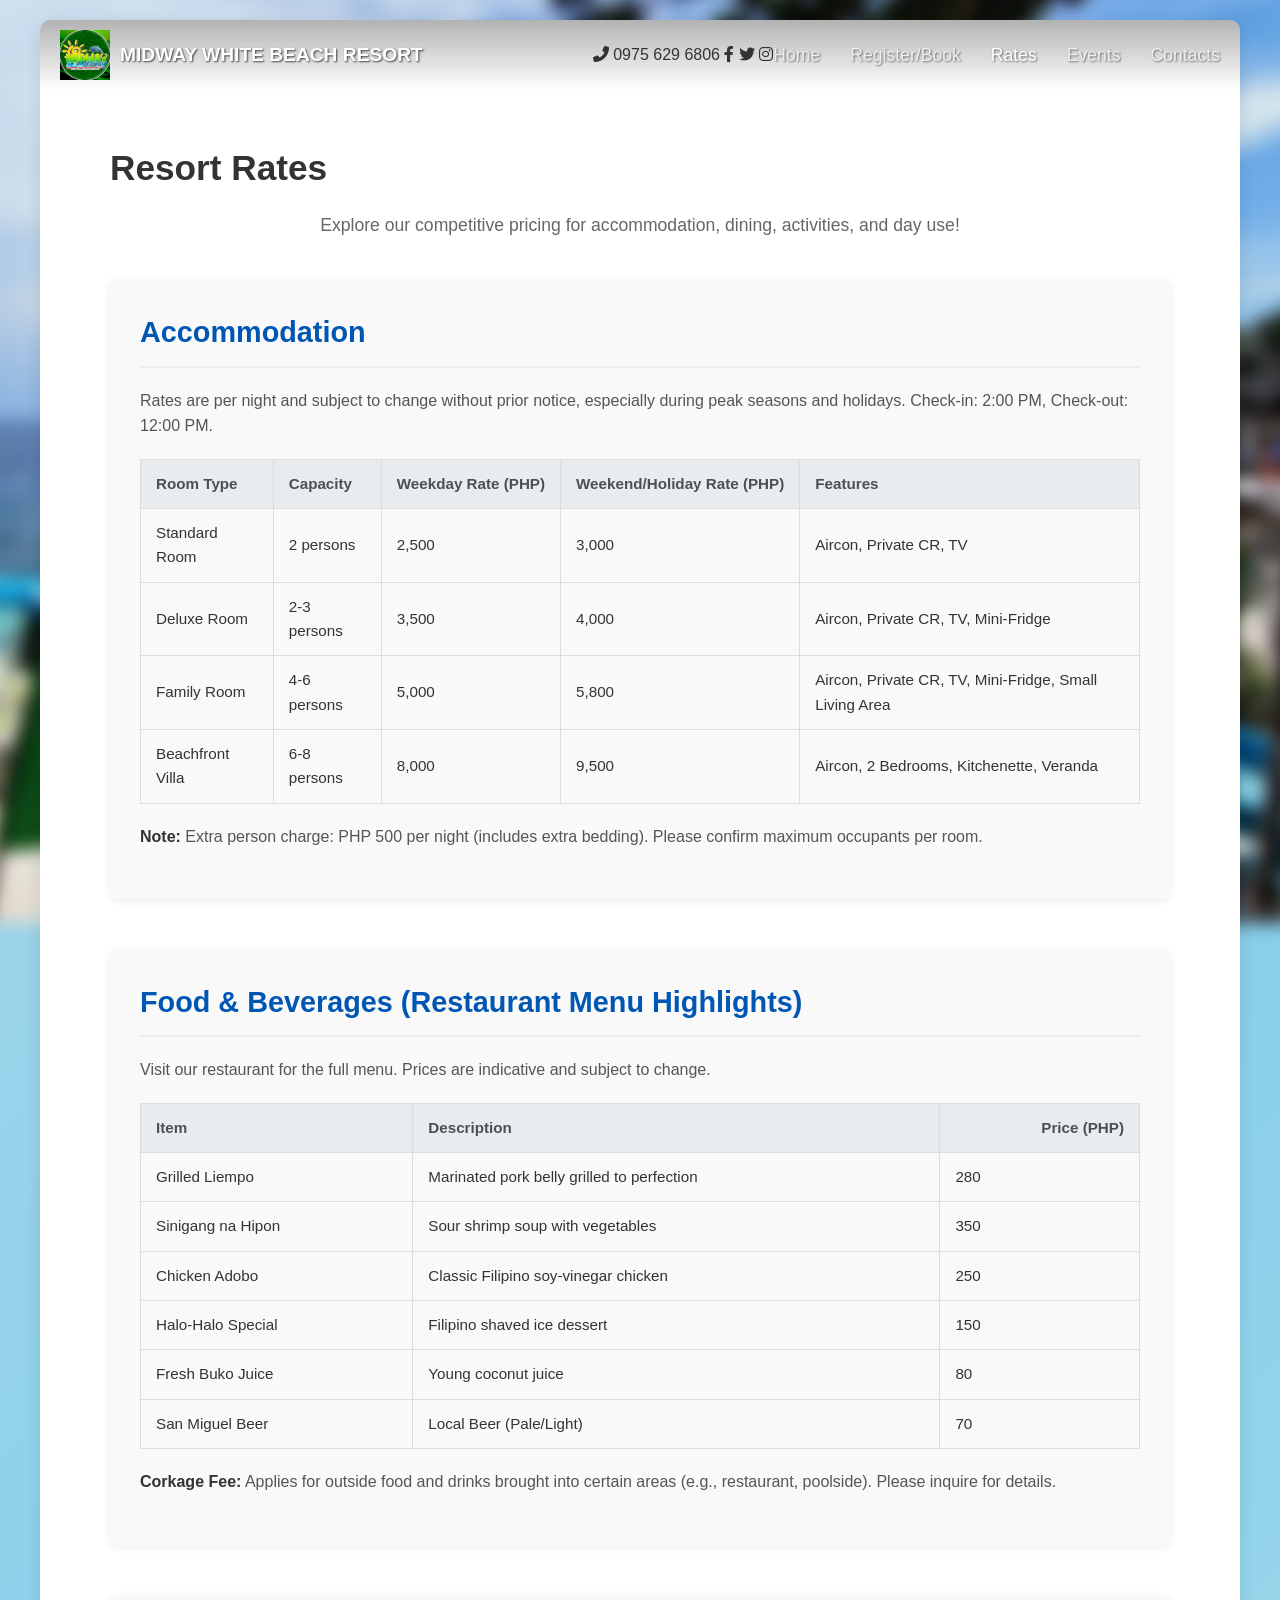
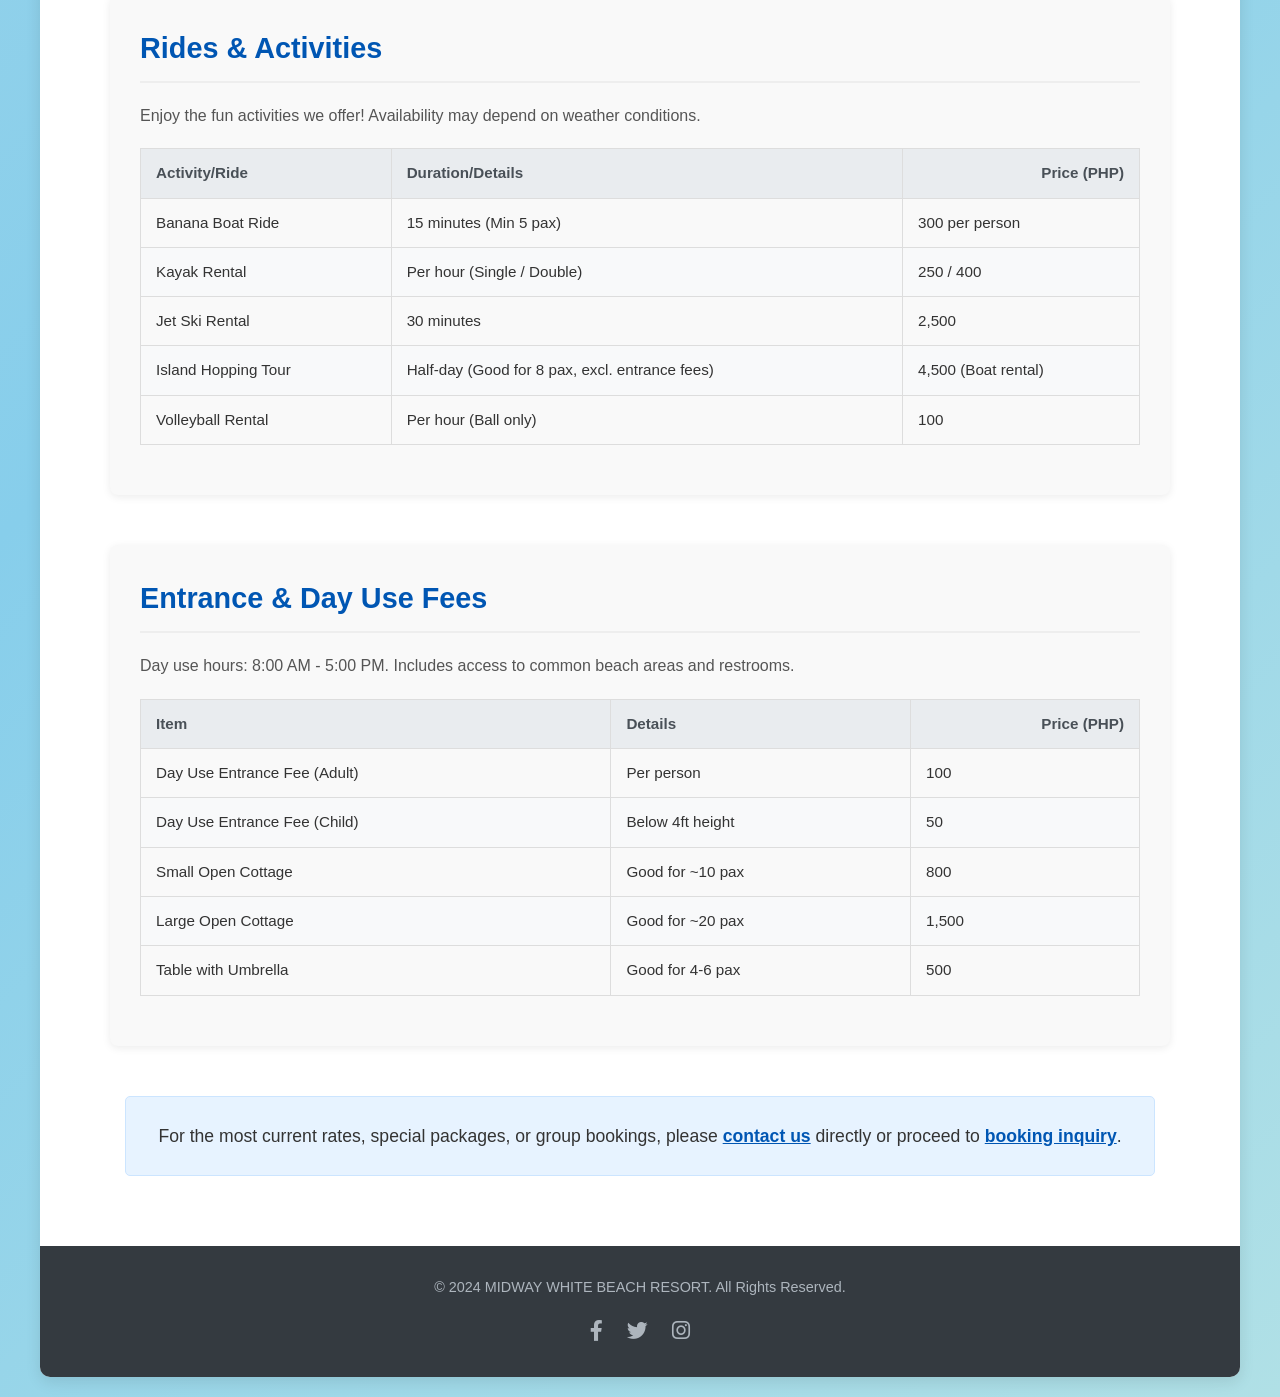
==== rates.html @ 9ece78bf "Style: Remove nav underline, adjust footer margin, reorder services on mobile" ====
<!DOCTYPE html>
<html lang="en">

<head>
    <meta charset="UTF-8">
    <meta name="viewport" content="width=device-width, initial-scale=1.0">
    <title>Rates - MIDWAY WHITE BEACH RESORT</title>
    <link rel="stylesheet" href="style.css"> <!-- Link to main CSS -->
    <link rel="stylesheet" href="rates.css"> <!-- Link to rates-specific CSS -->
    <link rel="stylesheet" href="https://cdnjs.cloudflare.com/ajax/libs/font-awesome/6.0.0/css/all.min.css">
</head>

<body>
    <div class="page-wrapper">

        <header class="site-header">
            <div class="header-container">
                <div class="logo">
                    <a href="index.html">MIDWAY WHITE BEACH RESORT</a>
                </div>
                <div class="header-right">
                    <div class="top-info">
                        <span><i class="fas fa-phone-alt"></i> <a href="tel:09756296806">0975 629 6806</a></span>
                        <a href="https://web.facebook.com/MidwayMinkayRCSOfficial" aria-label="Facebook" target="_blank"
                            rel="noopener noreferrer"><i class="fab fa-facebook-f"></i></a>
                        <a href="#" aria-label="Twitter" target="_blank" rel="noopener noreferrer"><i
                                class="fab fa-twitter"></i></a> <!-- Replace # -->
                        <a href="#" aria-label="Instagram" target="_blank" rel="noopener noreferrer"><i
                                class="fab fa-instagram"></i></a> <!-- Replace # -->
                    </div>
                    <nav class="main-navigation">
                        <ul>
                            <li><a href="index.html">Home</a></li>
                            <li><a href="registration.html">Register/Book</a></li>
                            <li><a href="rates.html" class="active">Rates</a></li>
                            <li><a href="#">Events</a></li> <!-- Placeholder -->
                            <li><a href="#">Contacts</a></li> <!-- Placeholder -->
                        </ul>
                    </nav>
                </div>
            </div>
        </header>

        <main>
            <section class="rates-section">
                <div class="container">
                    <h1 class="page-title">Resort Rates</h1>
                    <p class="rates-intro">Explore our competitive pricing for accommodation, dining, activities, and
                        day use!</p>

                    <!-- === Room Rates === -->
                    <section class="rates-category">
                        <h2 class="category-title">Accommodation</h2>
                        <p>Rates are per night and subject to change without prior notice, especially during peak
                            seasons and holidays. Check-in: 2:00 PM, Check-out: 12:00 PM.</p>
                        <div class="table-responsive-wrapper">
                            <table class="rates-table">
                                <thead>
                                    <tr>
                                        <th>Room Type</th>
                                        <th>Capacity</th>
                                        <th>Weekday Rate (PHP)</th>
                                        <th>Weekend/Holiday Rate (PHP)</th>
                                        <th>Features</th>
                                    </tr>
                                </thead>
                                <tbody>
                                    <tr>
                                        <td>Standard Room</td>
                                        <td>2 persons</td>
                                        <td>2,500</td>
                                        <td>3,000</td>
                                        <td>Aircon, Private CR, TV</td>
                                    </tr>
                                    <tr>
                                        <td>Deluxe Room</td>
                                        <td>2-3 persons</td>
                                        <td>3,500</td>
                                        <td>4,000</td>
                                        <td>Aircon, Private CR, TV, Mini-Fridge</td>
                                    </tr>
                                    <tr>
                                        <td>Family Room</td>
                                        <td>4-6 persons</td>
                                        <td>5,000</td>
                                        <td>5,800</td>
                                        <td>Aircon, Private CR, TV, Mini-Fridge, Small Living Area</td>
                                    </tr>
                                    <tr>
                                        <td>Beachfront Villa</td>
                                        <td>6-8 persons</td>
                                        <td>8,000</td>
                                        <td>9,500</td>
                                        <td>Aircon, 2 Bedrooms, Kitchenette, Veranda</td>
                                    </tr>
                                    <!-- Add more room types as needed -->
                                </tbody>
                            </table>
                        </div>
                        <p><strong>Note:</strong> Extra person charge: PHP 500 per night (includes extra bedding).
                            Please confirm maximum occupants per room.</p>
                    </section>

                    <!-- === Food & Beverage Rates === -->
                    <section class="rates-category">
                        <h2 class="category-title">Food & Beverages (Restaurant Menu Highlights)</h2>
                        <p>Visit our restaurant for the full menu. Prices are indicative and subject to change.</p>
                        <div class="table-responsive-wrapper">
                            <table class="rates-table">
                                <thead>
                                    <tr>
                                        <th>Item</th>
                                        <th>Description</th>
                                        <th class="price-col">Price (PHP)</th>
                                    </tr>
                                </thead>
                                <tbody>
                                    <tr>
                                        <td>Grilled Liempo</td>
                                        <td>Marinated pork belly grilled to perfection</td>
                                        <td>280</td>
                                    </tr>
                                    <tr>
                                        <td>Sinigang na Hipon</td>
                                        <td>Sour shrimp soup with vegetables</td>
                                        <td>350</td>
                                    </tr>
                                    <tr>
                                        <td>Chicken Adobo</td>
                                        <td>Classic Filipino soy-vinegar chicken</td>
                                        <td>250</td>
                                    </tr>
                                    <tr>
                                        <td>Halo-Halo Special</td>
                                        <td>Filipino shaved ice dessert</td>
                                        <td>150</td>
                                    </tr>
                                    <tr>
                                        <td>Fresh Buko Juice</td>
                                        <td>Young coconut juice</td>
                                        <td>80</td>
                                    </tr>
                                    <tr>
                                        <td>San Miguel Beer</td>
                                        <td>Local Beer (Pale/Light)</td>
                                        <td>70</td>
                                    </tr>
                                    <!-- Add more food/drink items -->
                                </tbody>
                            </table>
                        </div>
                        <p><strong>Corkage Fee:</strong> Applies for outside food and drinks brought into certain areas
                            (e.g., restaurant, poolside). Please inquire for details.</p>
                    </section>

                    <!-- === Rides & Activities Rates === -->
                    <section class="rates-category">
                        <h2 class="category-title">Rides & Activities</h2>
                        <p>Enjoy the fun activities we offer! Availability may depend on weather conditions.</p>
                        <div class="table-responsive-wrapper">
                            <table class="rates-table">
                                <thead>
                                    <tr>
                                        <th>Activity/Ride</th>
                                        <th>Duration/Details</th>
                                        <th class="price-col">Price (PHP)</th>
                                    </tr>
                                </thead>
                                <tbody>
                                    <tr>
                                        <td>Banana Boat Ride</td>
                                        <td>15 minutes (Min 5 pax)</td>
                                        <td>300 per person</td>
                                    </tr>
                                    <tr>
                                        <td>Kayak Rental</td>
                                        <td>Per hour (Single / Double)</td>
                                        <td>250 / 400</td>
                                    </tr>
                                    <tr>
                                        <td>Jet Ski Rental</td>
                                        <td>30 minutes</td>
                                        <td>2,500</td>
                                    </tr>
                                    <tr>
                                        <td>Island Hopping Tour</td>
                                        <td>Half-day (Good for 8 pax, excl. entrance fees)</td>
                                        <td>4,500 (Boat rental)</td>
                                    </tr>
                                    <tr>
                                        <td>Volleyball Rental</td>
                                        <td>Per hour (Ball only)</td>
                                        <td>100</td>
                                    </tr>
                                    <!-- Add more activities -->
                                </tbody>
                            </table>
                        </div>
                    </section>

                    <!-- === Entrance & Cottage Fees === -->
                    <section class="rates-category">
                        <h2 class="category-title">Entrance & Day Use Fees</h2>
                        <p>Day use hours: 8:00 AM - 5:00 PM. Includes access to common beach areas and restrooms.</p>
                        <div class="table-responsive-wrapper">
                            <table class="rates-table">
                                <thead>
                                    <tr>
                                        <th>Item</th>
                                        <th>Details</th>
                                        <th class="price-col">Price (PHP)</th>
                                    </tr>
                                </thead>
                                <tbody>
                                    <tr>
                                        <td>Day Use Entrance Fee (Adult)</td>
                                        <td>Per person</td>
                                        <td>100</td>
                                    </tr>
                                    <tr>
                                        <td>Day Use Entrance Fee (Child)</td>
                                        <td>Below 4ft height</td>
                                        <td>50</td>
                                    </tr>
                                    <tr>
                                        <td>Small Open Cottage</td>
                                        <td>Good for ~10 pax</td>
                                        <td>800</td>
                                    </tr>
                                    <tr>
                                        <td>Large Open Cottage</td>
                                        <td>Good for ~20 pax</td>
                                        <td>1,500</td>
                                    </tr>
                                    <tr>
                                        <td>Table with Umbrella</td>
                                        <td>Good for 4-6 pax</td>
                                        <td>500</td>
                                    </tr>
                                    <!-- Add more rentals -->
                                </tbody>
                            </table>
                        </div>
                    </section>

                    <p class="rates-contact">
                        For the most current rates, special packages, or group bookings, please
                        <a href="registration.html">contact us</a> directly or proceed to
                        <a href="registration.html">booking inquiry</a>.
                    </p>

                </div>
            </section>
        </main>

        <footer class="site-footer">
            <div class="container">
                <p>&copy; 2024 MIDWAY WHITE BEACH RESORT. All Rights Reserved.</p>
                <div class="footer-social">
                    <a href="https://web.facebook.com/MidwayMinkayRCSOfficial" aria-label="Facebook" target="_blank"
                        rel="noopener noreferrer"><i class="fab fa-facebook-f"></i></a>
                    <a href="#" aria-label="Twitter" target="_blank" rel="noopener noreferrer"><i
                            class="fab fa-twitter"></i></a>
                    <a href="#" aria-label="Instagram" target="_blank" rel="noopener noreferrer"><i
                            class="fab fa-instagram"></i></a>
                </div>
            </div>
        </footer>

    </div> <!-- /page-wrapper -->
</body>

</html>
---- style.css ----
/* e:\Users\FALCON\Documents\midway-main\style.css */

/* --- General Styles --- */
* {
    margin: 0;
    padding: 0;
    box-sizing: border-box;
}

body {
    font-family: 'Arial', sans-serif;
    line-height: 1.6;
    color: #333;
    margin: 0;
    position: relative; /* Needed for ::before */
    overflow-x: hidden; /* Prevent horizontal scrollbars */
    background-color: #a8d8e8; /* Fallback */
    background: linear-gradient(135deg, #a8d8e8, #87ceeb, #b0e0e6);
}

/* --- Blurred Background Pseudo-Element --- */
body::before {
    content: '';
    position: fixed;
    top: 0;
    left: 0;
    width: 100%;
    height: 100%;
    z-index: -1; /* Behind content */
    background-image: url('background4.png');
    background-size: cover;
    background-position: center center;
    background-repeat: no-repeat;
    filter: blur(8px);
    transform: scale(1.05); /* Avoid blurred edges */
}

/* --- Main Content Container --- */
.page-wrapper {
    max-width: 1200px;
    margin: 20px auto; /* Add top/bottom margin */
    background-color: #fff;
    box-shadow: 0 5px 15px rgba(0, 0, 0, 0.1);
    border-radius: 10px;
    overflow: hidden; /* Contain children */
    position: relative; /* Establish stacking context */
    z-index: 1; /* Above body::before */
    padding-top: 80px; /* Adjusted in media queries */
}

a {
    text-decoration: none;
    color: inherit;
}

ul {
    list-style: none;
}

.container {
    max-width: 1100px;
    margin: 0 auto; /* Center container */
    padding: 0 20px; /* Horizontal padding */
}

/* --- Header --- */
.site-header {
    position: absolute;
    top: 0;
    left: 0;
    width: 100%;
    z-index: 10;
    padding: 10px 0;
    background: linear-gradient(to bottom, rgba(0,0,0,0.3), rgba(0,0,0,0));
}

.header-container {
    max-width: 1200px;
    margin: 0 auto;
    padding: 0 20px;
    display: flex;
    justify-content: space-between;
    align-items: center;
}

.logo {
    display: flex;
    align-items: center;
    background-image: url('main logo.jpg');
    background-repeat: no-repeat;
    background-size: contain;
    background-position: left center;
    min-height: 50px;
    padding-left: 60px; /* Space for the background image */
    color: #fff;
    font-weight: bold;
    font-size: 1.2rem;
    text-shadow: 1px 1px 2px rgba(0, 0, 0, 0.7);
}
.logo a {
     color: inherit;
     text-decoration: none;
}


.header-right {
    display: flex;
    /* Changed from column to row */
    flex-direction: row;
    /* Added to vertically align items */
    align-items: center;
}

/* Removed .top-info styles as the element was removed from HTML */


.main-navigation ul {
    display: flex;
    list-style: none;
    margin: 0;
    padding: 0;
}

.main-navigation li {
    /* Adjusted margin for horizontal layout */
    margin: 0 15px; /* Add spacing between nav items */
}
/* Remove margin-left from the first item if needed */
.main-navigation li:first-child {
    margin-left: 0;
}
/* Remove margin-right from the last item if needed */
.main-navigation li:last-child {
    margin-right: 0;
}


.main-navigation a {
    color: #eee;
    font-weight: 500;
    font-size: 1.1rem;
    padding-bottom: 5px;
    border-bottom: 2px solid transparent; /* Default state has transparent border */
    transition: border-color 0.3s ease, color 0.3s ease;
    text-shadow: 1px 1px 2px rgba(0, 0, 0, 0.5);
    white-space: nowrap; /* Prevent nav items from wrapping */
}

/* Apply underline ONLY on hover */
.main-navigation a:hover {
    color: #fff;
    border-bottom-color: #fff;
}

/* Style for the active link (change color but keep border transparent) */
.main-navigation a.active {
    color: #fff; /* Keep the active color */
    border-bottom-color: transparent; /* Ensure no underline for active */
}


/* --- Small Video Display Containers --- */
.small-video-container {
    cursor: pointer;
    position: absolute;
    width: 280px;
    height: 158px;
    overflow: hidden;
    border-radius: 8px;
    box-shadow: 0 3px 8px rgba(0, 0, 0, 0.3);
    z-index: 5;
    background-color: #333;
}

.small-video-container video {
    display: block;
    width: 100%;
    height: 100%;
    object-fit: cover;
}

/* Positioning - Default Desktop */
.small-video-container.video-1 { top: 100px; left: 20px; }
.small-video-container.video-2 { top: 275px; left: 20px; }
.small-video-container.video-3 { top: 450px; left: 20px; }

/* --- Hero Section --- */
.hero-section {
    background-image: url('background4.png');
    background-size: cover;
    background-position: center center;
    background-repeat: no-repeat;
    width: 100%;
    min-height: 70vh;
    padding: 60px 20px;
    display: flex;
    justify-content: flex-end; /* Default alignment */
    align-items: center; /* Default alignment */
    text-align: right; /* Default alignment */
    color: #ffffff;
    position: relative;
    overflow: hidden;
}

.hero-section::before {
    content: '';
    position: absolute;
    top: 0; left: 0; right: 0; bottom: 0;
    background-color: rgba(0, 0, 0, 0.3);
    z-index: 1;
}

.hero-section::after {
    content: '';
    position: absolute;
    bottom: -1px;
    left: 0;
    width: 100%;
    height: 60px;
    background: linear-gradient(to top left, transparent 49.8%, #fff 50%),
                linear-gradient(to top right, transparent 49.8%, #fff 50%);
    background-size: 50.1% 100%;
    background-repeat: no-repeat;
    background-position: left bottom, right bottom;
    z-index: 3;
}

.hero-content {
    max-width: 750px;
    padding: 20px 5rem 20px 20px;
    position: relative;
    z-index: 2;
    color: #ffffff;
    margin-left: 0; /* Default */
    margin-right: 0; /* Default */
}

.hero-content h2 {
    font-size: 1.4rem;
    font-weight: 400;
    margin-bottom: 5px;
    letter-spacing: 1px;
    text-shadow: 1px 1px 3px rgba(0, 0, 0, 0.6);
}

.hero-content h1 {
    font-size: 3.2rem;
    font-weight: 700;
    margin-bottom: 15px;
    line-height: 1.1;
    text-shadow: 1px 1px 4px rgba(0, 0, 0, 0.7);
}

.hero-content p {
    font-size: 1.1rem;
    line-height: 1.7;
    margin-bottom: 25px; /* Default margin */
    max-width: 650px;
    text-shadow: 1px 1px 4px rgba(0, 0, 0, 0.7);
}

.read-more-btn {
    display: inline-block;
    background-color: transparent;
    border: 2px solid #ffffff;
    color: #ffffff;
    padding: 10px 25px;
    border-radius: 25px;
    text-decoration: none;
    font-size: 1.1rem;
    font-weight: bold;
    text-shadow: none;
    transition: background-color 0.3s ease, color 0.3s ease;
    cursor: pointer;
    position: relative; /* Needed for z-index if overlapping */
    z-index: 2; /* Ensure button is clickable if it overlaps paragraph */
}

.read-more-btn:hover {
    background-color: #ffffff;
    color: #007bff;
}

/* --- Services Section --- */
.services {
    padding: 100px 0 60px 0;
    text-align: center;
    background-color: #fff;
    position: relative; /* Needed for z-index/stacking if using negative margin */
    z-index: 2; /* Ensure it can overlap hero if needed */
}

.section-title {
    font-size: 2.2rem;
    font-weight: 600;
    color: #333;
    margin-bottom: 15px;
    text-align: center;
    margin-top: 1rem; /* Default margin */
    position: relative; /* Needed for z-index */
    z-index: 3; /* Ensure title is above potential overlap */
}

.section-subtitle {
    font-size: 1.1rem;
    color: #777;
    margin-bottom: 40px;
    text-align: center;
}

.service-items {
    display: flex;
    justify-content: center;
    flex-wrap: wrap;
    gap: 30px;
    padding: 0 15px;
}

.service-item {
    flex: 0 1 200px;
    text-align: center;
    padding: 20px 15px;
}

.service-icon {
    color: #007bff;
    margin-bottom: 15px;
}

.service-icon i {
    font-size: 2.8em;
}

.service-label {
    font-weight: bold;
    color: #333;
    margin-bottom: 5px;
    font-size: 1rem;
}

.service-item::after {
    content: '';
    display: block;
    width: 40px;
    height: 3px;
    background-color: #007bff;
    margin: 10px auto 0 auto;
    border-radius: 2px;
}

/* --- Footer --- */
.site-footer {
    background-color: #343a40;
    color: #adb5bd;
    padding: 30px 0;
    margin-top: 30px; /* Default margin */
    text-align: center;
    font-size: 0.9rem;
    position: relative; /* Needed for z-index/stacking if using negative margin */
    z-index: 1; /* Lower than services */
}

.site-footer p {
    margin-bottom: 15px;
}

.footer-social a {
    color: #adb5bd;
    margin: 0 10px;
    font-size: 1.3rem;
    transition: color 0.3s ease;
}

.footer-social a:hover {
    color: #fff;
}

/* ================================== */
/* Responsive Styles */
/* ================================== */

/* --- Medium Devices (Tablets, smaller desktops - less than 992px) --- */
@media (max-width: 991.98px) {
    .header-right {
        /* Keep default row layout */
    }
    .main-navigation li {
        margin: 0 10px;
    }

    .small-video-container {
        width: 200px;
        height: 113px;
    }
     .small-video-container.video-1 { top: 90px; left: 15px; }
     .small-video-container.video-2 { top: 220px; left: 15px; }
     .small-video-container.video-3 { top: 350px; left: 15px; }

    .hero-content h1 { font-size: 2.8rem; }
    .hero-content h2 { font-size: 1.2rem; }
    .hero-content p { font-size: 1.5rem; } /* This seems large, maybe 1rem? */
    .hero-content { padding: 15px 4rem 15px 15px; }

    .service-items {
        justify-content: space-around;
    }
    .service-item {
        flex-basis: 35%;
    }
}

/* --- Small Devices (Landscape Phones, Large Portrait Phones - less than 768px) --- */
@media (max-width: 767.98px) {
    .page-wrapper {
        margin: 10px auto;
        padding-top: 0; /* Remove top padding */
        border-radius: 15px;
    }

    .site-header {
        position: relative; /* Change from absolute */
        background: #4682b4; /* Add solid background */
        padding: 15px 0;
    }

    .header-container {
        padding: 0 15px;
        flex-direction: column;
        align-items: center;
    }
    .logo {
        margin-bottom: 15px;
        padding-left: 50px;
        min-height: 40px;
        font-size: 1.1rem;
    }
    /* Ensure header-right is column and centered here */
    .header-right {
        flex-direction: column;
        align-items: center;
        width: 100%;
    }

    .main-navigation ul {
        justify-content: center;
        flex-wrap: wrap;
    }
    .main-navigation li {
        margin: 5px 10px; /* Restore vertical/horizontal margins */
    }
    .main-navigation a {
        font-size: 1rem;
    }

    .small-video-container {
        display: none; /* Hide videos on standard small devices */
    }

    .hero-section {
        min-height: 60vh;
        padding: 40px 15px;
        justify-content: center;
        text-align: center;
    }
    .hero-content {
        padding: 15px;
        max-width: 90%;
    }
    .hero-content h1 { font-size: 2.5rem; }
    .hero-content h2 { font-size: 1.1rem; }
    .hero-content p {
        font-size: 0.95rem;
        max-width: 100%;
        font-weight: normal; /* Reset font-weight */
        margin-bottom: 25px; /* Reset margin-bottom */
    }
    .read-more-btn {
        font-size: 1rem;
        padding: 8px 20px;
        margin-top: 0; /* Reset margin-top */
    }

    .services {
        padding: 60px 0 40px 0;
        margin-top: 0; /* Reset margin-top */
    }
    .section-title {
        font-size: 1.8rem;
        margin-top: 1rem; /* Reset margin-top */
    }

    .service-items {
        flex-direction: column;
        align-items: center;
        gap: 25px;
    }
    .service-item {
        flex-basis: auto;
        width: 70%;
        max-width: 250px;
    }

    .site-footer {
        margin-top: 30px; /* Reset margin-top */
    }

    img, video {
        max-width: 100%;
        height: auto;
        display: block;
    }
}

/* --- Extra Small Devices (Portrait Phones - less than 480px) --- */
@media (max-width: 479.98px) {
    .page-wrapper {
        margin: 10px auto;
        border-radius: 5px; /* Corrected value */
    }
    .header-container { padding: 0 10px; }
    .logo { font-size: 1rem; padding-left: 40px; min-height: 35px; }

    .main-navigation ul { justify-content: center; }
    .main-navigation li {
        margin: 5px 8px; /* Adjust margins */
    }
    .main-navigation a { font-size: 1.1rem; }

    /* --- Small Video Adjustments for Extra Small Devices --- */
    .small-video-container {
        display: block; /* Override display: none */
        width: 115px;   /* Make videos smaller */
        height: 90px;
        /* left: 10px; */ /* Remove default left positioning */
        box-shadow: 0 2px 5px rgba(0, 0, 0, 0.2); /* Slightly reduce shadow */
    }
    /* Stack them vertically */
    .small-video-container.video-1 {
        top: 185px; /* Adjust top based on header height */
        left: 7px; /* Keep video 1 on the left */
    }
    .small-video-container.video-2 {
        top: 185px; /* video-1 top + height + gap */
        left: 50%; /* Position the left edge at the center */
        transform: translateX(-50%); /* Shift the element left by half its own width */
    }
    .small-video-container.video-3 {
        top: 185px; /* video-2 top + height + gap */
        left: 260px; /* Keep video 3 on the left */
    }
    /* --- End Small Video Adjustments --- */

    .hero-section { min-height: 50vh; }
    .hero-content {
        padding: 10px;
        margin-top: 5rem; /* Push content down */
    }
    .hero-content h1 { font-size: 2rem; }
    .hero-content h2 { font-size: 1.2rem; }
    .hero-content p {
        font-size: 1.2rem;
        font-weight: bold;
        margin-bottom: 25px; /* Reset to default or adjust as needed */
    }
    .read-more-btn {
        font-size: 1.1rem; /* Slightly larger font */
        padding: 12px 15px; /* More padding */
        margin-top: 5px; /* <<< Remove negative margin */
        width: 60%; /* <<< Make button full width */
        display: center; /* Ensure it takes full width */
        box-sizing: border-box; /* Include padding in width calculation */
    }

    /* --- Adjustments for Shifting Sections Up --- */
    .services {
        padding: 60px 0 40px 0; /* Keep existing padding */
        margin-top: -3rem; /* Shift services section up */
    }
    .section-title {
        font-size: 1.6rem;
        margin-top: -2rem; /* Shift section title up */
    }
    .service-item { width: 80%; }
        /* --- Service Items Layout for Extra Small Screens --- */
        .services .service-items {
            display: flex;             /* Enable Flexbox */
            flex-wrap: wrap;           /* Allow items to wrap */
            justify-content: space-around; /* Distribute space */
            gap: 15px;                 /* Space between items */
            flex-direction: row;       /* Explicitly set row direction (overrides potential inheritance) */
            align-items: flex-start;   /* Align items to the start of the cross axis */
        }

        .services .service-item {
            flex-basis: calc(50% - 10px); /* Two columns, adjust gap calc if needed */
            margin-bottom: 15px;       /* Space below items */
            width: auto;               /* Override width from larger breakpoints */
            max-width: none;           /* Override max-width from larger breakpoints */
        }

        /* --- Reorder Service Items using 'order' property --- */
        .service-drink { order: 1; }
        .service-play { order: 2; }
        .service-relax { order: 3; }
        .service-explore { order: 4; }
        /* --- End Service Items Layout --- */



    .service-icon i { font-size: 2.2em; }
    .service-label { font-size: 0.9rem; }

    .site-footer {
        padding: 20px 0; /* Keep existing padding */
        font-size: 0.8rem;
        margin-top: 5rem; /* <<< UPDATED: Changed from -10rem to -5rem */
    }
    .footer-social a { font-size: 1.1rem; margin: 0 8px; }
    /* --- End Adjustments --- */
}
---- rates.css ----
/* e:\Users\FALCON\Documents\midway-main\rates.css */
/* Styles specific to the rates page */

.rates-section {
    padding: 40px 0;
    background-color: #fff; /* Ensure white background */
}

.rates-section .page-title {
    /* text-align: center; */ /* Inherited */
    margin-bottom: 15px;
    font-size: 2.2rem;
}

.rates-intro {
    text-align: center;
    margin-bottom: 40px;
    color: #666;
    font-size: 1.1rem;
    max-width: 800px;
    margin-left: auto;
    margin-right: auto;
    padding: 0 15px;
}

.rates-category {
    margin-bottom: 50px;
    padding: 30px;
    background-color: #f9f9f9;
    border-radius: 8px;
    box-shadow: 0 2px 8px rgba(0,0,0,0.08);
}

.category-title {
    font-size: 1.8rem;
    color: #0056b3;
    margin-bottom: 20px;
    padding-bottom: 10px;
    border-bottom: 2px solid #eee;
}

.rates-category p {
    margin-bottom: 20px;
    line-height: 1.6;
    color: #555;
}

.rates-category p strong {
    color: #333;
}

/* Wrapper for responsive tables */
.table-responsive-wrapper {
    overflow-x: auto;
    margin-bottom: 20px;
    -webkit-overflow-scrolling: touch;
}

/* Styling for the rates tables */
.rates-table {
    width: 100%;
    min-width: 600px; /* Adjust as needed */
    border-collapse: collapse;
    font-size: 0.95rem;
}

.rates-table th,
.rates-table td {
    border: 1px solid #ddd;
    padding: 12px 15px;
    text-align: left;
    vertical-align: middle;
}

.rates-table thead th {
    background-color: #e9ecef;
    font-weight: bold;
    color: #495057;
    white-space: nowrap;
    position: sticky;
    top: 0;
    z-index: 1;
}

.rates-table tbody tr:nth-child(even) {
    background-color: #f8f9fa;
}

.rates-table tbody tr:hover {
    background-color: #eef4fc;
}

/* Right-align price columns */
.rates-table th.price-col,
.rates-table td.price-col {
     text-align: right;
     white-space: nowrap;
}


.rates-contact {
    text-align: center;
    margin-top: 40px;
    font-size: 1.1rem;
    padding: 25px;
    background-color: #e7f3ff;
    border-radius: 5px;
    border: 1px solid #cce5ff;
    margin-left: 15px;
    margin-right: 15px;
}

.rates-contact a {
    color: #0056b3;
    font-weight: bold;
    text-decoration: underline;
}

.rates-contact a:hover {
    color: #003d80;
    text-decoration: none;
}

/* Responsive adjustments */
@media (max-width: 767.98px) {
    .rates-section {
        padding: 30px 0;
    }
    .rates-section .page-title {
        font-size: 2rem;
    }
    .category-title {
        font-size: 1.6rem;
    }
    .rates-category {
        padding: 20px;
    }
    .rates-table th,
    .rates-table td {
        padding: 10px 12px;
        font-size: 0.9rem;
    }
     .rates-table {
        min-width: 500px; /* Adjust as needed */
    }
}

@media (max-width: 479.98px) {
     .rates-section {
        padding: 20px 0;
    }
     .rates-section .page-title {
        font-size: 1.8rem;
    }
    .category-title {
        font-size: 1.4rem;
    }
     .rates-table th,
    .rates-table td {
        padding: 8px 10px;
        font-size: 0.85rem;
    }
    .rates-intro { font-size: 1rem; padding: 0 10px; }
    .rates-contact { font-size: 1rem; padding: 20px; margin-left: 10px; margin-right: 10px;}
    .rates-table {
        min-width: 400px; /* Adjust as needed */
    }
}
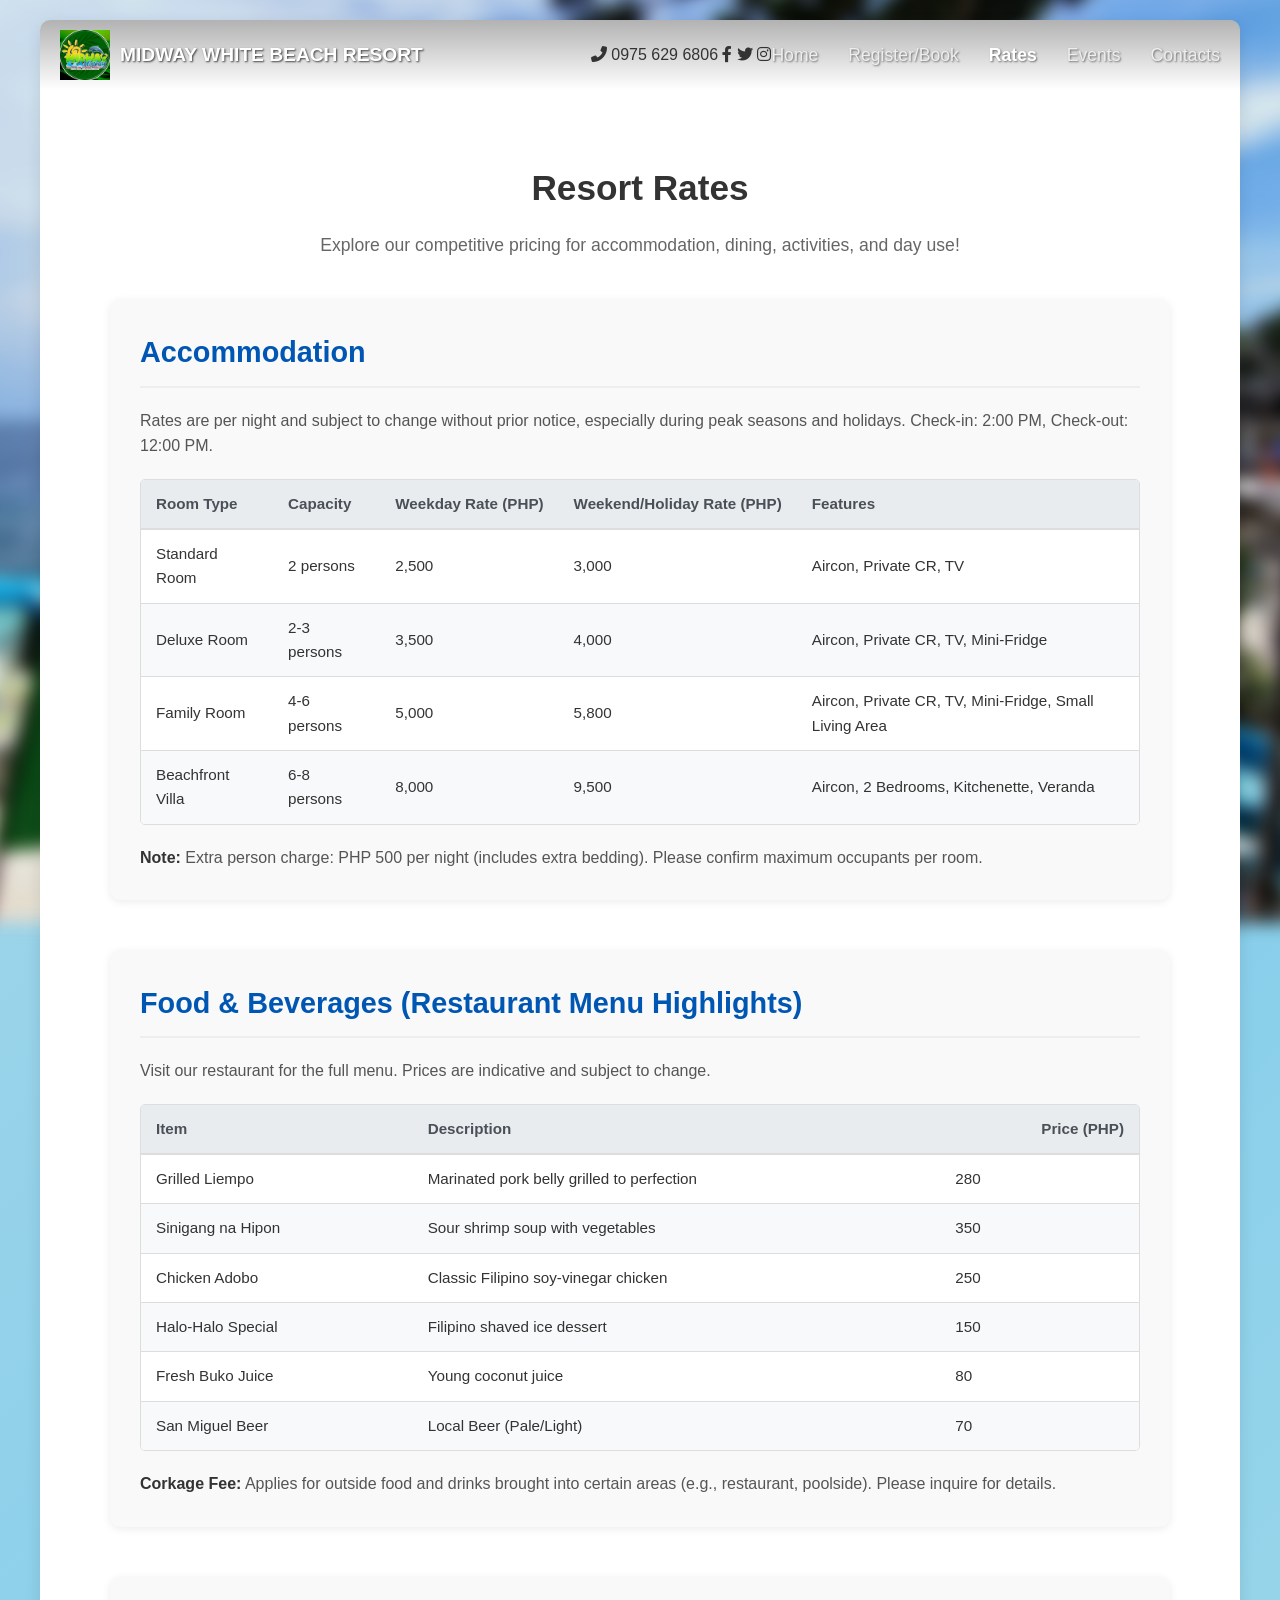
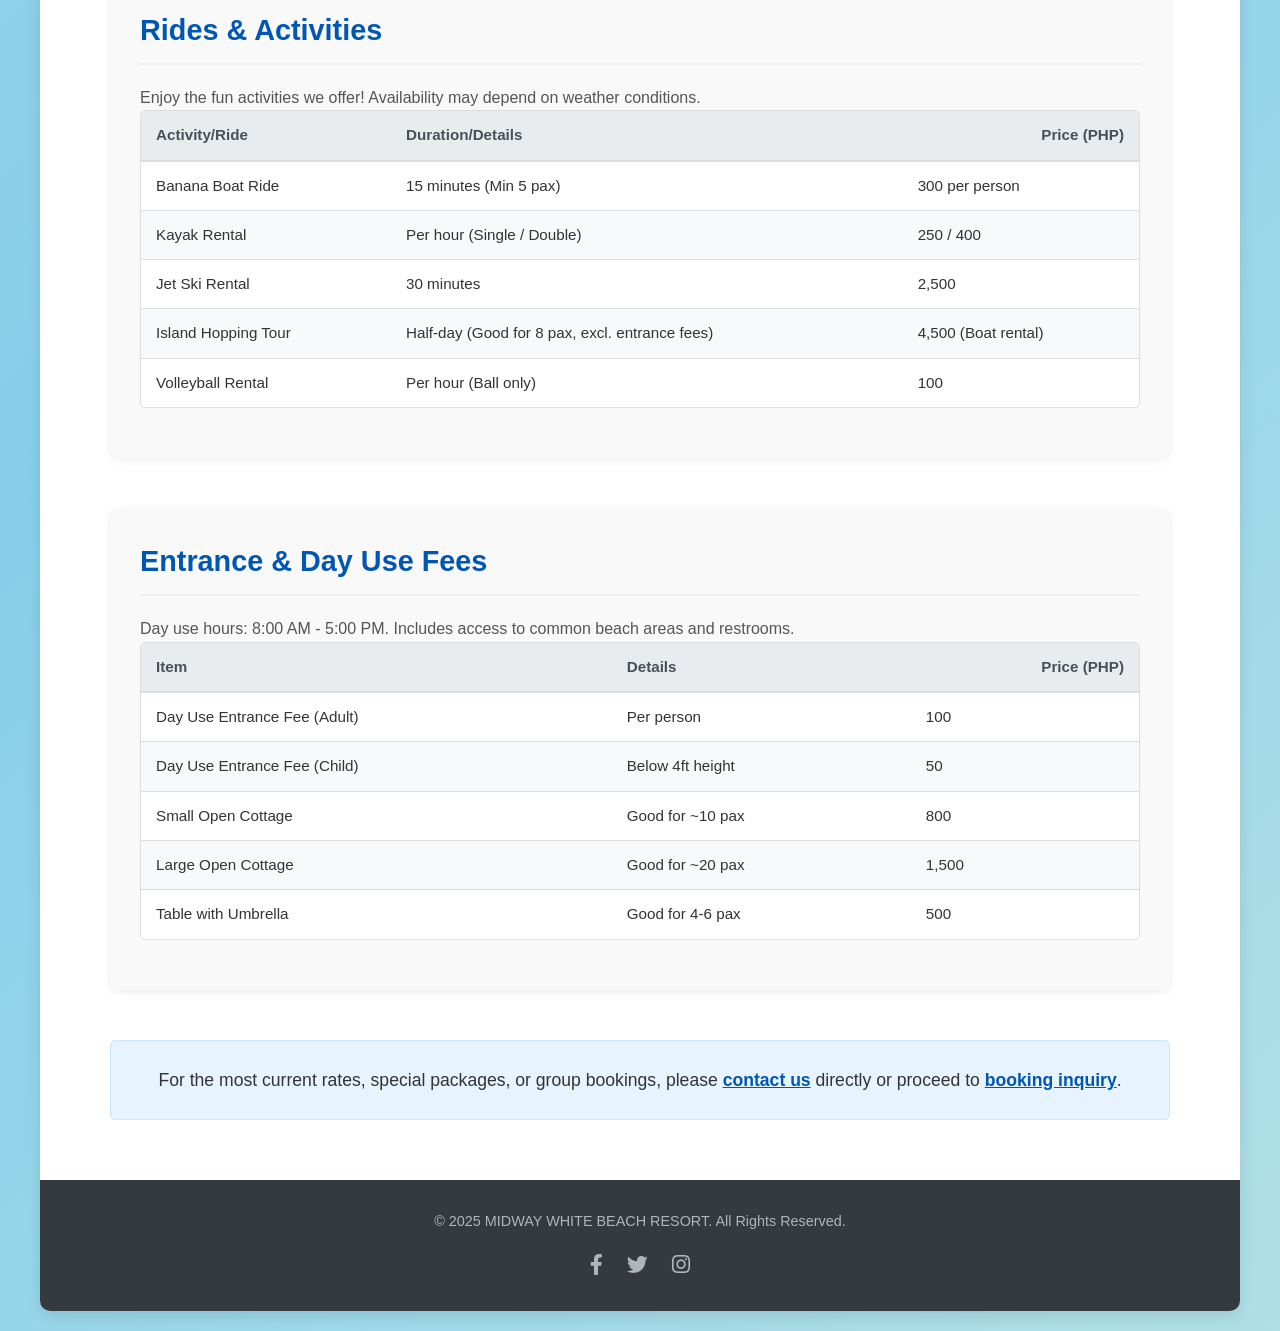
==== commit b6fc8f16: "Initial commit: Add project files" ====
--- a/rates.html
+++ b/rates.html
@@ -255,7 +255,7 @@
 
         <footer class="site-footer">
             <div class="container">
-                <p>&copy; 2024 MIDWAY WHITE BEACH RESORT. All Rights Reserved.</p>
+                <p>&copy; 2025 MIDWAY WHITE BEACH RESORT. All Rights Reserved.</p>
                 <div class="footer-social">
                     <a href="https://web.facebook.com/MidwayMinkayRCSOfficial" aria-label="Facebook" target="_blank"
                         rel="noopener noreferrer"><i class="fab fa-facebook-f"></i></a>
--- a/style.css
+++ b/style.css
@@ -1,6 +1,31 @@
 /* e:\Users\FALCON\Documents\midway-main\style.css */
 
-/* --- General Styles --- */
+/* --- CSS Variables (Custom Properties) --- */
+:root {
+    --primary-color: #007bff;
+    --primary-hover-color: #0056b3;
+    --secondary-color: #4682b4; /* Used for header bg on small screens */
+    --light-background: #f8f9fa;
+    --dark-background: #343a40;
+    --text-color: #333;
+    --light-text-color: #eee;
+    --white-color: #fff;
+    --gray-text-color: #666;
+    --border-color: #ddd;
+    --header-gradient: linear-gradient(to bottom, rgba(0,0,0,0.3), rgba(0,0,0,0));
+    --body-gradient: linear-gradient(135deg, #a8d8e8, #87ceeb, #b0e0e6);
+    --body-fallback-bg: #a8d8e8;
+    --font-family-base: 'Arial', sans-serif;
+    --base-font-size: 1rem; /* 16px default */
+    --base-line-height: 1.6;
+    --container-max-width: 1100px;
+    --page-wrapper-max-width: 1200px;
+    --border-radius-base: 10px;
+    --border-radius-small: 5px;
+    --box-shadow-base: 0 5px 15px rgba(0, 0, 0, 0.1);
+}
+
+/* --- General Styles & Reset --- */
 * {
     margin: 0;
     padding: 0;
@@ -8,14 +33,14 @@
 }
 
 body {
-    font-family: 'Arial', sans-serif;
-    line-height: 1.6;
-    color: #333;
+    font-family: var(--font-family-base);
+    line-height: var(--base-line-height);
+    color: var(--text-color);
     margin: 0;
     position: relative; /* Needed for ::before */
     overflow-x: hidden; /* Prevent horizontal scrollbars */
-    background-color: #a8d8e8; /* Fallback */
-    background: linear-gradient(135deg, #a8d8e8, #87ceeb, #b0e0e6);
+    background-color: var(--body-fallback-bg); /* Fallback */
+    background: var(--body-gradient);
 }
 
 /* --- Blurred Background Pseudo-Element --- */
@@ -27,7 +52,7 @@
     width: 100%;
     height: 100%;
     z-index: -1; /* Behind content */
-    background-image: url('background4.png');
+    background-image: url('background4.png'); /* Keep image path */
     background-size: cover;
     background-position: center center;
     background-repeat: no-repeat;
@@ -37,15 +62,15 @@
 
 /* --- Main Content Container --- */
 .page-wrapper {
-    max-width: 1200px;
+    max-width: var(--page-wrapper-max-width);
     margin: 20px auto; /* Add top/bottom margin */
-    background-color: #fff;
-    box-shadow: 0 5px 15px rgba(0, 0, 0, 0.1);
-    border-radius: 10px;
-    overflow: hidden; /* Contain children */
+    background-color: var(--white-color);
+    box-shadow: var(--box-shadow-base);
+    border-radius: var(--border-radius-base);
+    overflow: hidden; /* Contain children, important for border-radius */
     position: relative; /* Establish stacking context */
     z-index: 1; /* Above body::before */
-    padding-top: 80px; /* Adjusted in media queries */
+    padding-top: 80px; /* Initial padding for absolute header, adjusted in media queries */
 }
 
 a {
@@ -57,25 +82,29 @@
     list-style: none;
 }
 
+/* --- General Container --- */
 .container {
-    max-width: 1100px;
+    max-width: var(--container-max-width);
     margin: 0 auto; /* Center container */
     padding: 0 20px; /* Horizontal padding */
 }
 
-/* --- Header --- */
+/* ================================== */
+/* Header Styles */
+/* ================================== */
 .site-header {
-    position: absolute;
+    position: absolute; /* Positioned over hero initially */
     top: 0;
     left: 0;
     width: 100%;
-    z-index: 10;
+    z-index: 10; /* Above other content */
     padding: 10px 0;
-    background: linear-gradient(to bottom, rgba(0,0,0,0.3), rgba(0,0,0,0));
+    background: var(--header-gradient); /* Transparent gradient */
+    transition: background-color 0.3s ease; /* Smooth transition for responsive change */
 }
 
 .header-container {
-    max-width: 1200px;
+    max-width: var(--page-wrapper-max-width); /* Match page wrapper width */
     margin: 0 auto;
     padding: 0 20px;
     display: flex;
@@ -86,13 +115,13 @@
 .logo {
     display: flex;
     align-items: center;
-    background-image: url('main logo.jpg');
+    background-image: url('main logo.jpg'); /* Keep image path */
     background-repeat: no-repeat;
     background-size: contain;
     background-position: left center;
     min-height: 50px;
     padding-left: 60px; /* Space for the background image */
-    color: #fff;
+    color: var(--white-color);
     font-weight: bold;
     font-size: 1.2rem;
     text-shadow: 1px 1px 2px rgba(0, 0, 0, 0.7);
@@ -102,18 +131,13 @@
      text-decoration: none;
 }
 
-
 .header-right {
     display: flex;
-    /* Changed from column to row */
     flex-direction: row;
-    /* Added to vertically align items */
     align-items: center;
 }
 
-/* Removed .top-info styles as the element was removed from HTML */
-
-
+/* --- Main Navigation --- */
 .main-navigation ul {
     display: flex;
     list-style: none;
@@ -122,54 +146,50 @@
 }
 
 .main-navigation li {
-    /* Adjusted margin for horizontal layout */
-    margin: 0 15px; /* Add spacing between nav items */
-}
-/* Remove margin-left from the first item if needed */
-.main-navigation li:first-child {
-    margin-left: 0;
-}
-/* Remove margin-right from the last item if needed */
-.main-navigation li:last-child {
-    margin-right: 0;
-}
-
+    margin: 0 15px; /* Spacing between nav items */
+}
+.main-navigation li:first-child { margin-left: 0; }
+.main-navigation li:last-child { margin-right: 0; }
 
 .main-navigation a {
-    color: #eee;
+    color: var(--light-text-color);
     font-weight: 500;
     font-size: 1.1rem;
     padding-bottom: 5px;
-    border-bottom: 2px solid transparent; /* Default state has transparent border */
+    border-bottom: 2px solid transparent;
     transition: border-color 0.3s ease, color 0.3s ease;
     text-shadow: 1px 1px 2px rgba(0, 0, 0, 0.5);
     white-space: nowrap; /* Prevent nav items from wrapping */
 }
 
-/* Apply underline ONLY on hover */
-.main-navigation a:hover {
-    color: #fff;
-    border-bottom-color: #fff;
-}
-
-/* Style for the active link (change color but keep border transparent) */
+.main-navigation a:hover,
+.main-navigation a:focus { /* Added focus state for accessibility */
+    color: var(--white-color);
+    border-bottom-color: var(--white-color);
+    outline: none; /* Basic outline removal, consider :focus-visible */
+}
+
 .main-navigation a.active {
-    color: #fff; /* Keep the active color */
-    border-bottom-color: transparent; /* Ensure no underline for active */
-}
-
-
-/* --- Small Video Display Containers --- */
+    color: var(--white-color);
+    border-bottom-color: transparent; /* No underline for active */
+    font-weight: bold; /* Make active link slightly bolder */
+}
+
+/* ================================== */
+/* Small Video Display */
+/* Note: Absolute positioning with fixed pixel values can be brittle. */
+/* Consider relative units or different layout techniques if possible. */
+/* ================================== */
 .small-video-container {
     cursor: pointer;
     position: absolute;
-    width: 280px;
+    width: 280px; /* Consider using relative units (vw, %) if appropriate */
     height: 158px;
     overflow: hidden;
     border-radius: 8px;
     box-shadow: 0 3px 8px rgba(0, 0, 0, 0.3);
-    z-index: 5;
-    background-color: #333;
+    z-index: 5; /* Below header, above hero content potentially */
+    background-color: var(--text-color); /* Dark background */
 }
 
 .small-video-container video {
@@ -180,59 +200,65 @@
 }
 
 /* Positioning - Default Desktop */
+/* These values might need adjustment if surrounding content changes */
 .small-video-container.video-1 { top: 100px; left: 20px; }
 .small-video-container.video-2 { top: 275px; left: 20px; }
 .small-video-container.video-3 { top: 450px; left: 20px; }
 
-/* --- Hero Section --- */
+/* ================================== */
+/* Hero Section */
+/* ================================== */
 .hero-section {
-    background-image: url('background4.png');
+    background-image: url('background4.png'); /* Keep image path */
     background-size: cover;
     background-position: center center;
     background-repeat: no-repeat;
     width: 100%;
-    min-height: 70vh;
-    padding: 60px 20px;
+    min-height: 70vh; /* Relative height */
+    padding: 60px 20px; /* Base padding */
     display: flex;
-    justify-content: flex-end; /* Default alignment */
-    align-items: center; /* Default alignment */
-    text-align: right; /* Default alignment */
-    color: #ffffff;
-    position: relative;
-    overflow: hidden;
-}
-
+    justify-content: flex-end; /* Default: Right alignment */
+    align-items: center;
+    text-align: right; /* Default: Right alignment */
+    color: var(--white-color);
+    position: relative; /* For pseudo-elements */
+    overflow: hidden; /* Contain pseudo-elements */
+}
+
+/* Dark overlay */
 .hero-section::before {
     content: '';
     position: absolute;
     top: 0; left: 0; right: 0; bottom: 0;
-    background-color: rgba(0, 0, 0, 0.3);
+    background-color: rgba(0, 0, 0, 0.3); /* Overlay darkness */
     z-index: 1;
 }
 
+/* Angled bottom shape */
 .hero-section::after {
     content: '';
     position: absolute;
-    bottom: -1px;
+    bottom: -1px; /* Prevent thin line gap */
     left: 0;
     width: 100%;
-    height: 60px;
-    background: linear-gradient(to top left, transparent 49.8%, #fff 50%),
-                linear-gradient(to top right, transparent 49.8%, #fff 50%);
-    background-size: 50.1% 100%;
+    height: 60px; /* Height of the angled shape */
+    /* Clever technique, ensure cross-browser compatibility */
+    background: linear-gradient(to top left, transparent 49.8%, var(--white-color) 50%),
+                linear-gradient(to top right, transparent 49.8%, var(--white-color) 50%);
+    background-size: 50.1% 100%; /* Slight overlap to prevent gap */
     background-repeat: no-repeat;
     background-position: left bottom, right bottom;
-    z-index: 3;
+    z-index: 3; /* Above overlay, below content potentially */
 }
 
 .hero-content {
     max-width: 750px;
-    padding: 20px 5rem 20px 20px;
+    padding: 20px 5rem 20px 20px; /* Default padding (right-heavy) */
     position: relative;
-    z-index: 2;
-    color: #ffffff;
-    margin-left: 0; /* Default */
-    margin-right: 0; /* Default */
+    z-index: 2; /* Above overlay and shape */
+    color: var(--white-color);
+    margin-left: auto; /* Push content to the right */
+    margin-right: 0;
 }
 
 .hero-content h2 {
@@ -254,114 +280,132 @@
 .hero-content p {
     font-size: 1.1rem;
     line-height: 1.7;
-    margin-bottom: 25px; /* Default margin */
-    max-width: 650px;
+    margin-bottom: 25px;
+    max-width: 650px; /* Limit paragraph width */
     text-shadow: 1px 1px 4px rgba(0, 0, 0, 0.7);
 }
 
 .read-more-btn {
     display: inline-block;
     background-color: transparent;
-    border: 2px solid #ffffff;
-    color: #ffffff;
+    border: 2px solid var(--white-color);
+    color: var(--white-color);
     padding: 10px 25px;
-    border-radius: 25px;
+    border-radius: 25px; /* Pill shape */
     text-decoration: none;
     font-size: 1.1rem;
     font-weight: bold;
     text-shadow: none;
     transition: background-color 0.3s ease, color 0.3s ease;
     cursor: pointer;
-    position: relative; /* Needed for z-index if overlapping */
-    z-index: 2; /* Ensure button is clickable if it overlaps paragraph */
-}
-
-.read-more-btn:hover {
-    background-color: #ffffff;
-    color: #007bff;
-}
-
-/* --- Services Section --- */
+    position: relative;
+    z-index: 2; /* Ensure button is clickable */
+}
+
+.read-more-btn:hover,
+.read-more-btn:focus { /* Added focus state */
+    background-color: var(--white-color);
+    color: var(--primary-color);
+    outline: none;
+}
+
+/* ================================== */
+/* Services Section */
+/* ================================== */
 .services {
-    padding: 100px 0 60px 0;
+    padding: 100px 0 60px 0; /* Generous padding */
     text-align: center;
-    background-color: #fff;
-    position: relative; /* Needed for z-index/stacking if using negative margin */
-    z-index: 2; /* Ensure it can overlap hero if needed */
+    background-color: var(--white-color);
+    position: relative;
+    z-index: 2; /* Ensure it sits above hero shape */
 }
 
 .section-title {
     font-size: 2.2rem;
     font-weight: 600;
-    color: #333;
+    color: var(--text-color);
     margin-bottom: 15px;
     text-align: center;
-    margin-top: 1rem; /* Default margin */
-    position: relative; /* Needed for z-index */
+    /* margin-top: 1rem; */ /* Removed default, handled by section padding */
+    position: relative;
     z-index: 3; /* Ensure title is above potential overlap */
 }
 
 .section-subtitle {
     font-size: 1.1rem;
-    color: #777;
+    color: var(--gray-text-color);
     margin-bottom: 40px;
     text-align: center;
+    max-width: 700px; /* Limit width */
+    margin-left: auto;
+    margin-right: auto;
 }
 
 .service-items {
     display: flex;
     justify-content: center;
     flex-wrap: wrap;
-    gap: 30px;
-    padding: 0 15px;
+    gap: 30px; /* Space between items */
+    padding: 0 15px; /* Horizontal padding for items container */
 }
 
 .service-item {
-    flex: 0 1 200px;
+    flex: 0 1 200px; /* Flex basis for default layout (don't grow, shrink allowed, base width) */
     text-align: center;
     padding: 20px 15px;
 }
 
 .service-icon {
-    color: #007bff;
+    color: var(--primary-color);
     margin-bottom: 15px;
 }
 
 .service-icon i {
-    font-size: 2.8em;
+    font-size: 2.8em; /* Relative to parent font size */
+    line-height: 1; /* Prevent extra space */
 }
 
 .service-label {
     font-weight: bold;
-    color: #333;
+    color: var(--text-color);
     margin-bottom: 5px;
-    font-size: 1rem;
-}
-
+    font-size: var(--base-font-size);
+}
+
+/* Underline accent */
 .service-item::after {
     content: '';
     display: block;
     width: 40px;
     height: 3px;
-    background-color: #007bff;
+    background-color: var(--primary-color);
     margin: 10px auto 0 auto;
     border-radius: 2px;
 }
 
-/* --- Footer --- */
+/* ================================== */
+/* Footer */
+/* ================================== */
 .site-footer {
-    background-color: #343a40;
-    color: #adb5bd;
+    background-color: var(--dark-background);
+    color: #adb5bd; /* Specific gray for footer text */
     padding: 30px 0;
-    margin-top: 30px; /* Default margin */
+    /* margin-top: 30px; */ /* Removed default, handled by spacing of last section */
     text-align: center;
     font-size: 0.9rem;
-    position: relative; /* Needed for z-index/stacking if using negative margin */
+    position: relative;
     z-index: 1; /* Lower than services */
+}
+
+.site-footer .container {
+    /* Container already handles padding */
 }
 
 .site-footer p {
     margin-bottom: 15px;
+}
+.site-footer p:last-child {
+    margin-bottom: 0; /* Remove margin from last paragraph */
 }
 
 .footer-social a {
@@ -369,10 +413,13 @@
     margin: 0 10px;
     font-size: 1.3rem;
     transition: color 0.3s ease;
-}
-
-.footer-social a:hover {
-    color: #fff;
+    display: inline-block; /* Ensure proper spacing */
+}
+
+.footer-social a:hover,
+.footer-social a:focus { /* Added focus state */
+    color: var(--white-color);
+    outline: none;
 }
 
 /* ================================== */
@@ -381,13 +428,11 @@
 
 /* --- Medium Devices (Tablets, smaller desktops - less than 992px) --- */
 @media (max-width: 991.98px) {
-    .header-right {
-        /* Keep default row layout */
-    }
     .main-navigation li {
-        margin: 0 10px;
-    }
-
+        margin: 0 10px; /* Slightly reduce nav spacing */
+    }
+
+    /* Adjust small video size and position */
     .small-video-container {
         width: 200px;
         height: 113px;
@@ -396,36 +441,43 @@
      .small-video-container.video-2 { top: 220px; left: 15px; }
      .small-video-container.video-3 { top: 350px; left: 15px; }
 
+    .hero-content {
+        padding: 15px 4rem 15px 15px; /* Adjust padding */
+        max-width: 650px; /* Adjust max width */
+    }
     .hero-content h1 { font-size: 2.8rem; }
     .hero-content h2 { font-size: 1.2rem; }
-    .hero-content p { font-size: 1.5rem; } /* This seems large, maybe 1rem? */
-    .hero-content { padding: 15px 4rem 15px 15px; }
+    .hero-content p { font-size: 1rem; } /* Consistent font size */
 
     .service-items {
-        justify-content: space-around;
+        justify-content: space-around; /* Spread items more */
+        gap: 20px; /* Reduce gap slightly */
     }
     .service-item {
-        flex-basis: 35%;
-    }
-}
-
-/* --- Small Devices (Landscape Phones, Large Portrait Phones - less than 768px) --- */
-@media (max-width: 767.98px) {
+        flex-basis: calc(33.333% - 20px); /* Aim for 3 columns */
+        max-width: 220px;
+    }
+}
+
+/* --- Small Devices (Landscape Phones, Large Portrait Phones - less than 813px) --- */
+/* Using 813px to potentially capture devices like iPhone X landscape */
+@media (max-width: 812.98px) {
     .page-wrapper {
         margin: 10px auto;
-        padding-top: 0; /* Remove top padding */
-        border-radius: 15px;
+        padding-top: 0; /* Remove top padding as header becomes relative */
+        border-radius: 15px; /* Larger radius */
     }
 
     .site-header {
-        position: relative; /* Change from absolute */
-        background: #4682b4; /* Add solid background */
+        position: relative; /* Header inside flow */
+        background: var(--secondary-color); /* Solid background */
         padding: 15px 0;
+        box-shadow: 0 2px 5px rgba(0,0,0,0.1); /* Add subtle shadow */
     }
 
     .header-container {
         padding: 0 15px;
-        flex-direction: column;
+        flex-direction: column; /* Stack logo and nav */
         align-items: center;
     }
     .logo {
@@ -433,8 +485,9 @@
         padding-left: 50px;
         min-height: 40px;
         font-size: 1.1rem;
-    }
-    /* Ensure header-right is column and centered here */
+        text-shadow: none; /* Remove shadow on solid background */
+        color: var(--white-color); /* Ensure contrast */
+    }
     .header-right {
         flex-direction: column;
         align-items: center;
@@ -443,71 +496,107 @@
 
     .main-navigation ul {
         justify-content: center;
-        flex-wrap: wrap;
+        flex-wrap: wrap; /* Allow nav items to wrap */
+        gap: 5px 15px; /* Row and column gap */
     }
     .main-navigation li {
-        margin: 5px 10px; /* Restore vertical/horizontal margins */
+        margin: 0; /* Remove individual margins, use gap */
     }
     .main-navigation a {
-        font-size: 1rem;
-    }
-
+        font-size: var(--base-font-size); /* Use base font size */
+        text-shadow: none; /* Remove shadow */
+        color: var(--light-text-color); /* Ensure contrast */
+    }
+     .main-navigation a:hover,
+     .main-navigation a:focus,
+     .main-navigation a.active {
+        color: var(--white-color);
+        border-bottom-color: var(--white-color);
+     }
+     .main-navigation a.active {
+         border-bottom-color: transparent; /* Keep active style */
+     }
+
+
+    /* --- Small Video Adjustments --- */
+    /* Re-evaluating positioning for this breakpoint */
     .small-video-container {
-        display: none; /* Hide videos on standard small devices */
-    }
+        /* Consider hiding or drastically changing layout */
+        /* Current positioning might overlap awkwardly */
+        /* Example: Hiding them */
+        /* display: none; */
+
+        /* Or adjusting more carefully */
+        width: 180px; /* Smaller */
+        height: 101px;
+        box-shadow: 0 2px 5px rgba(0, 0, 0, 0.2);
+    }
+    /* Adjust top based on new relative header height */
+    .small-video-container.video-1 { top: 110px; left: 90px; }
+    .small-video-container.video-2 { top: 110px; left: 320px; }
+    .small-video-container.video-3 { top: 110px; left: 600px; }
+    /* --- End Small Video Adjustments --- */
+
 
     .hero-section {
-        min-height: 60vh;
-        padding: 40px 15px;
-        justify-content: center;
+        min-height: auto; /* Let content define height */
+        padding: 80px 30px;
+        justify-content: center; /* Center content block */
+        text-align: center; /* Center text inside block */
+        display: block; /* Stack content vertically */
+    }
+    .hero-section::after {
+        height: 0px; /* Reduce angled shape height */
+    }
+
+    .hero-content {
+        padding: 15px; /* Reset padding */
+        max-width: 90%; /* Allow more width */
+        margin: 0 auto; /* Center block */
         text-align: center;
     }
-    .hero-content {
-        padding: 15px;
-        max-width: 90%;
-    }
     .hero-content h1 { font-size: 2.5rem; }
-    .hero-content h2 { font-size: 1.1rem; }
+    .hero-content h2 { font-size: 1.5rem; } /* Reduced size */
     .hero-content p {
-        font-size: 0.95rem;
+        font-size: 1.5rem; /* Standardized size */
         max-width: 100%;
-        font-weight: normal; /* Reset font-weight */
-        margin-bottom: 25px; /* Reset margin-bottom */
+        font-weight: normal;
+        margin-bottom: 20px;
     }
     .read-more-btn {
-        font-size: 1rem;
+        font-size: var(--base-font-size);
         padding: 8px 20px;
-        margin-top: 0; /* Reset margin-top */
+        margin-top: 10px; /* Add some space */
     }
 
     .services {
         padding: 60px 0 40px 0;
-        margin-top: 0; /* Reset margin-top */
+        /* margin-top: 0; */ /* Reset margin if previously set */
     }
     .section-title {
-        font-size: 1.8rem;
-        margin-top: 1rem; /* Reset margin-top */
+        font-size: 2rem; /* Adjust title size */
+        /* margin-top: 1rem; */ /* Reset margin */
+    }
+    .section-subtitle {
+        font-size: 1rem;
     }
 
     .service-items {
-        flex-direction: column;
-        align-items: center;
-        gap: 25px;
+        flex-direction: row; /* Keep as row initially */
+        justify-content: space-around;
+        gap: 20px;
     }
     .service-item {
-        flex-basis: auto;
-        width: 70%;
+        flex-basis: calc(50% - 15px); /* Two columns */
+        width: auto;
         max-width: 250px;
     }
 
-    .site-footer {
-        margin-top: 30px; /* Reset margin-top */
-    }
-
+    /* Ensure images/videos are responsive */
     img, video {
         max-width: 100%;
         height: auto;
-        display: block;
+        display: block; /* Prevents bottom space */
     }
 }
 
@@ -515,105 +604,105 @@
 @media (max-width: 479.98px) {
     .page-wrapper {
         margin: 10px auto;
-        border-radius: 5px; /* Corrected value */
+        border-radius: var(--border-radius-small); /* Use variable */
+    }
+    .container {
+        padding: 0 15px; /* Adjust container padding */
     }
     .header-container { padding: 0 10px; }
-    .logo { font-size: 1rem; padding-left: 40px; min-height: 35px; }
-
-    .main-navigation ul { justify-content: center; }
-    .main-navigation li {
-        margin: 5px 8px; /* Adjust margins */
-    }
-    .main-navigation a { font-size: 1.1rem; }
+    .logo { font-size: 1rem; padding-left: 40px; min-height: 35px; margin-bottom: 10px; }
+
+    .main-navigation ul { justify-content: center; gap: 5px 10px; }
+    .main-navigation a { font-size: 1rem; } /* Consistent font size */
 
     /* --- Small Video Adjustments for Extra Small Devices --- */
-    .small-video-container {
-        display: block; /* Override display: none */
-        width: 115px;   /* Make videos smaller */
-        height: 90px;
-        /* left: 10px; */ /* Remove default left positioning */
-        box-shadow: 0 2px 5px rgba(0, 0, 0, 0.2); /* Slightly reduce shadow */
-    }
-    /* Stack them vertically */
-    .small-video-container.video-1 {
-        top: 185px; /* Adjust top based on header height */
-        left: 7px; /* Keep video 1 on the left */
-    }
-    .small-video-container.video-2 {
-        top: 185px; /* video-1 top + height + gap */
-        left: 50%; /* Position the left edge at the center */
-        transform: translateX(-50%); /* Shift the element left by half its own width */
-    }
-    .small-video-container.video-3 {
-        top: 185px; /* video-2 top + height + gap */
-        left: 260px; /* Keep video 3 on the left */
-    }
+    /* Hiding videos on very small screens might be the best option */
+    /* .small-video-container {
+        display: none;
+    } */
+    /* If keeping them, positioning becomes very tricky */
+     .small-video-container {
+        width: 150px;
+        height: 84px;
+        box-shadow: 0 1px 3px rgba(0, 0, 0, 0.2);
+    }
+    /* Example positioning (highly dependent on header/content flow) */
+    .small-video-container.video-1 { top: 120px; left: 5px; }
+    .small-video-container.video-2 { top: 120px; left: 165px; }
+    .small-video-container.video-3 { top: 120px; left: 325px; }
     /* --- End Small Video Adjustments --- */
 
-    .hero-section { min-height: 50vh; }
+    .hero-section {
+        padding: 97px 4.95px;
+        min-height: auto;
+     }
+     .hero-section::after {
+        height: 0px; /* Further reduce angled shape */
+    }
     .hero-content {
         padding: 10px;
-        margin-top: 5rem; /* Push content down */
-    }
-    .hero-content h1 { font-size: 2rem; }
-    .hero-content h2 { font-size: 1.2rem; }
+        margin-top: 30; /* Remove negative margin if videos are hidden/repositioned */
+    }
+    .hero-content h1 { font-size: 1.9rem; }
+    .hero-content h2 { font-size: 1.9rem; }
     .hero-content p {
-        font-size: 1.2rem;
-        font-weight: bold;
-        margin-bottom: 25px; /* Reset to default or adjust as needed */
+        font-size: 1.25rem;
+        margin-bottom: 50px;
     }
     .read-more-btn {
-        font-size: 1.1rem; /* Slightly larger font */
-        padding: 12px 15px; /* More padding */
-        margin-top: 5px; /* <<< Remove negative margin */
-        width: 60%; /* <<< Make button full width */
-        display: center; /* Ensure it takes full width */
-        box-sizing: border-box; /* Include padding in width calculation */
-    }
-
-    /* --- Adjustments for Shifting Sections Up --- */
+        font-size: 0.95rem;
+        padding: 6px 18px;
+        margin-top: 5px;
+        /* width: 10rem; */ /* Avoid fixed width if possible */
+        display: inline-block; /* Back to inline-block */
+        /* margin-left: auto; */ /* Remove centering for inline-block */
+        /* margin-right: auto; */
+    }
+
+    /* --- Adjustments for Section Spacing --- */
+    /* Avoid negative margins if possible by adjusting padding */
     .services {
-        padding: 60px 0 40px 0; /* Keep existing padding */
-        margin-top: -3rem; /* Shift services section up */
+        padding: 40px 0 30px 0; /* Adjust padding instead of negative margin */
+        /* margin-top: -2.5rem; */ /* Avoid if possible */
     }
     .section-title {
         font-size: 1.6rem;
-        margin-top: -2rem; /* Shift section title up */
-    }
-    .service-item { width: 80%; }
-        /* --- Service Items Layout for Extra Small Screens --- */
-        .services .service-items {
-            display: flex;             /* Enable Flexbox */
-            flex-wrap: wrap;           /* Allow items to wrap */
-            justify-content: space-around; /* Distribute space */
-            gap: 15px;                 /* Space between items */
-            flex-direction: row;       /* Explicitly set row direction (overrides potential inheritance) */
-            align-items: flex-start;   /* Align items to the start of the cross axis */
-        }
-
-        .services .service-item {
-            flex-basis: calc(50% - 10px); /* Two columns, adjust gap calc if needed */
-            margin-bottom: 15px;       /* Space below items */
-            width: auto;               /* Override width from larger breakpoints */
-            max-width: none;           /* Override max-width from larger breakpoints */
-        }
-
-        /* --- Reorder Service Items using 'order' property --- */
-        .service-drink { order: 1; }
-        .service-play { order: 2; }
-        .service-relax { order: 3; }
-        .service-explore { order: 4; }
-        /* --- End Service Items Layout --- */
-
-
+        /* margin-top: -1rem; */ /* Avoid if possible */
+    }
+    .section-subtitle {
+        font-size: 0.95rem;
+        margin-bottom: 30px;
+    }
+
+    /* --- Service Items Layout for Extra Small Screens --- */
+    .services .service-items {
+        /* Already set to row, two columns */
+        gap: 15px;
+        padding: 0 10px; /* Adjust padding */
+    }
+
+    .services .service-item {
+        flex-basis: calc(50% - 10px); /* Maintain two columns */
+        padding: 15px 10px; /* Adjust padding */
+        /* width: auto; */ /* Already set */
+        /* max-width: none; */ /* Already set */
+    }
+
+    /* --- Reorder Service Items using 'order' property --- */
+    /* This is fine, ensure HTML source order is logical */
+    .service-drink { order: 1; }
+    .service-play { order: 2; }
+    .service-relax { order: 3; }
+    .service-explore { order: 4; }
+    /* --- End Service Items Layout --- */
 
     .service-icon i { font-size: 2.2em; }
     .service-label { font-size: 0.9rem; }
 
     .site-footer {
-        padding: 20px 0; /* Keep existing padding */
-        font-size: 0.8rem;
-        margin-top: 5rem; /* <<< UPDATED: Changed from -10rem to -5rem */
+        padding: 20px 0; /* Adjust padding */
+        font-size: 0.85rem; /* Slightly smaller font */
+        /* margin-top: 0rem; */ /* Reset margin */
     }
     .footer-social a { font-size: 1.1rem; margin: 0 8px; }
     /* --- End Adjustments --- */
--- a/rates.css
+++ b/rates.css
@@ -1,130 +1,191 @@
 /* e:\Users\FALCON\Documents\midway-main\rates.css */
-/* Styles specific to the rates page */
-
+
+/* Using variables defined in style.css */
+/* Make sure style.css is loaded before this file */
+
+/* ================================== */
+/* Rates Section */
+/* ================================== */
 .rates-section {
-    padding: 40px 0;
-    background-color: #fff; /* Ensure white background */
+    padding: 60px 0; /* Adjusted padding */
+    background-color: var(--white-color); /* Use variable */
+}
+
+.rates-section .container {
+    /* Container handles max-width and base horizontal padding */
 }
 
 .rates-section .page-title {
-    /* text-align: center; */ /* Inherited */
+    text-align: center; /* Explicitly center */
     margin-bottom: 15px;
     font-size: 2.2rem;
+    color: var(--text-color);
 }
 
 .rates-intro {
     text-align: center;
     margin-bottom: 40px;
-    color: #666;
+    color: var(--gray-text-color);
     font-size: 1.1rem;
+    line-height: var(--base-line-height);
     max-width: 800px;
     margin-left: auto;
     margin-right: auto;
-    padding: 0 15px;
-}
-
+    padding: 0 15px; /* Add horizontal padding if needed beyond container */
+}
+
+/* --- Rate Categories --- */
 .rates-category {
     margin-bottom: 50px;
     padding: 30px;
-    background-color: #f9f9f9;
-    border-radius: 8px;
+    background-color: #f9f9f9; /* Slightly off-white - good contrast */
+    border-radius: var(--border-radius-base); /* Use base radius */
     box-shadow: 0 2px 8px rgba(0,0,0,0.08);
+    /* Removed horizontal margins - let container handle spacing */
+    /* margin-left: 15px; */
+    /* margin-right: 15px; */
 }
 
 .category-title {
     font-size: 1.8rem;
-    color: #0056b3;
+    color: var(--primary-hover-color); /* Use a defined color */
     margin-bottom: 20px;
     padding-bottom: 10px;
-    border-bottom: 2px solid #eee;
+    border-bottom: 2px solid #eee; /* Lighter border */
 }
 
 .rates-category p {
     margin-bottom: 20px;
-    line-height: 1.6;
-    color: #555;
+    line-height: var(--base-line-height);
+    color: #555; /* Consistent paragraph color */
+}
+.rates-category p:last-of-type {
+    margin-bottom: 0; /* Remove margin from last paragraph */
 }
 
 .rates-category p strong {
-    color: #333;
-}
+    color: var(--text-color); /* Ensure strong text stands out */
+    font-weight: 600; /* Slightly bolder */
+}
+
+/* ================================== */
+/* Rates Table */
+/* ================================== */
 
 /* Wrapper for responsive tables */
 .table-responsive-wrapper {
-    overflow-x: auto;
+    overflow-x: auto; /* Enable horizontal scroll */
     margin-bottom: 20px;
-    -webkit-overflow-scrolling: touch;
-}
-
-/* Styling for the rates tables */
+    -webkit-overflow-scrolling: touch; /* Smooth scrolling on iOS */
+    border: 1px solid var(--border-color); /* Add border to wrapper */
+    border-radius: var(--border-radius-small);
+    background-color: var(--white-color); /* Ensure background for table */
+}
+
+/* Base table styling */
 .rates-table {
     width: 100%;
-    min-width: 600px; /* Adjust as needed */
+    min-width: 600px; /* Minimum width before scroll appears */
     border-collapse: collapse;
     font-size: 0.95rem;
 }
 
 .rates-table th,
 .rates-table td {
-    border: 1px solid #ddd;
+    border-bottom: 1px solid var(--border-color); /* Use bottom border only */
     padding: 12px 15px;
     text-align: left;
     vertical-align: middle;
 }
-
+.rates-table td {
+     color: var(--text-color);
+}
+
+/* Remove border from last row */
+.rates-table tbody tr:last-child td {
+    border-bottom: none;
+}
+
+/* Table Header */
 .rates-table thead th {
-    background-color: #e9ecef;
+    background-color: #e9ecef; /* Light gray header */
     font-weight: bold;
-    color: #495057;
-    white-space: nowrap;
-    position: sticky;
-    top: 0;
-    z-index: 1;
-}
-
+    color: #495057; /* Darker gray text */
+    white-space: nowrap; /* Prevent header text wrapping */
+    position: sticky; /* Keep header visible on scroll */
+    top: 0; /* Stick to top */
+    z-index: 1; /* Ensure header is above body rows */
+    border-top: none; /* Remove top border if wrapper has one */
+    border-bottom-width: 2px; /* Make header bottom border slightly thicker */
+    /* border-left: none; */ /* Handled by wrapper */
+    /* border-right: none; */ /* Handled by wrapper */
+}
+/* .rates-table thead th:first-child { border-left: none; } */
+/* .rates-table thead th:last-child { border-right: none; } */
+
+
+/* Table Body */
 .rates-table tbody tr:nth-child(even) {
-    background-color: #f8f9fa;
+    background-color: var(--light-background); /* Zebra striping */
 }
 
 .rates-table tbody tr:hover {
-    background-color: #eef4fc;
-}
-
-/* Right-align price columns */
+    background-color: #eef4fc; /* Subtle hover effect */
+}
+
+/* Price column alignment */
 .rates-table th.price-col,
 .rates-table td.price-col {
      text-align: right;
-     white-space: nowrap;
-}
-
-
+     white-space: nowrap; /* Prevent prices from wrapping */
+     font-feature-settings: "tnum"; /* Align numbers */
+     font-variant-numeric: tabular-nums;
+}
+
+/* ================================== */
+/* Contact CTA */
+/* ================================== */
 .rates-contact {
     text-align: center;
     margin-top: 40px;
     font-size: 1.1rem;
     padding: 25px;
-    background-color: #e7f3ff;
-    border-radius: 5px;
-    border: 1px solid #cce5ff;
-    margin-left: 15px;
-    margin-right: 15px;
+    background-color: #e7f3ff; /* Light blue background */
+    border-radius: var(--border-radius-small);
+    border: 1px solid #cce5ff; /* Matching border */
+    /* Removed horizontal margins - let container handle spacing */
+    /* margin-left: 15px; */
+    /* margin-right: 15px; */
+}
+
+.rates-contact p {
+    margin: 0; /* Remove default margin if it's just one line */
+    line-height: var(--base-line-height);
 }
 
 .rates-contact a {
-    color: #0056b3;
+    color: var(--primary-hover-color);
     font-weight: bold;
     text-decoration: underline;
 }
 
-.rates-contact a:hover {
-    color: #003d80;
+.rates-contact a:hover,
+.rates-contact a:focus {
+    color: #003d80; /* Darker blue on hover */
     text-decoration: none;
-}
-
-/* Responsive adjustments */
+    outline: none;
+}
+.rates-contact a:focus-visible {
+    outline: 2px solid #003d80;
+    outline-offset: 2px;
+}
+
+/* ================================== */
+/* Responsive Adjustments */
+/* ================================== */
 @media (max-width: 767.98px) {
     .rates-section {
-        padding: 30px 0;
+        padding: 40px 0; /* Adjust padding */
     }
     .rates-section .page-title {
         font-size: 2rem;
@@ -134,6 +195,8 @@
     }
     .rates-category {
         padding: 20px;
+        /* margin-left: 10px; */ /* Removed */
+        /* margin-right: 10px; */ /* Removed */
     }
     .rates-table th,
     .rates-table td {
@@ -141,13 +204,19 @@
         font-size: 0.9rem;
     }
      .rates-table {
-        min-width: 500px; /* Adjust as needed */
+        min-width: 500px; /* Adjust min-width */
+    }
+    .rates-contact {
+        /* margin-left: 10px; */ /* Removed */
+        /* margin-right: 10px; */ /* Removed */
+        padding: 20px;
+        font-size: 1rem;
     }
 }
 
 @media (max-width: 479.98px) {
      .rates-section {
-        padding: 20px 0;
+        padding: 30px 0; /* Adjust padding */
     }
      .rates-section .page-title {
         font-size: 1.8rem;
@@ -160,9 +229,22 @@
         padding: 8px 10px;
         font-size: 0.85rem;
     }
-    .rates-intro { font-size: 1rem; padding: 0 10px; }
-    .rates-contact { font-size: 1rem; padding: 20px; margin-left: 10px; margin-right: 10px;}
+    .rates-intro {
+        font-size: var(--base-font-size);
+        padding: 0 10px; /* Adjust padding */
+    }
+    .rates-contact {
+        font-size: var(--base-font-size);
+        padding: 15px;
+        /* margin-left: 5px; */ /* Removed */
+        /* margin-right: 5px; */ /* Removed */
+    }
+    .rates-category {
+        padding: 15px;
+        /* margin-left: 5px; */ /* Removed */
+        /* margin-right: 5px; */ /* Removed */
+    }
     .rates-table {
-        min-width: 400px; /* Adjust as needed */
-    }
-}
+        min-width: 400px; /* Adjust min-width */
+    }
+}
